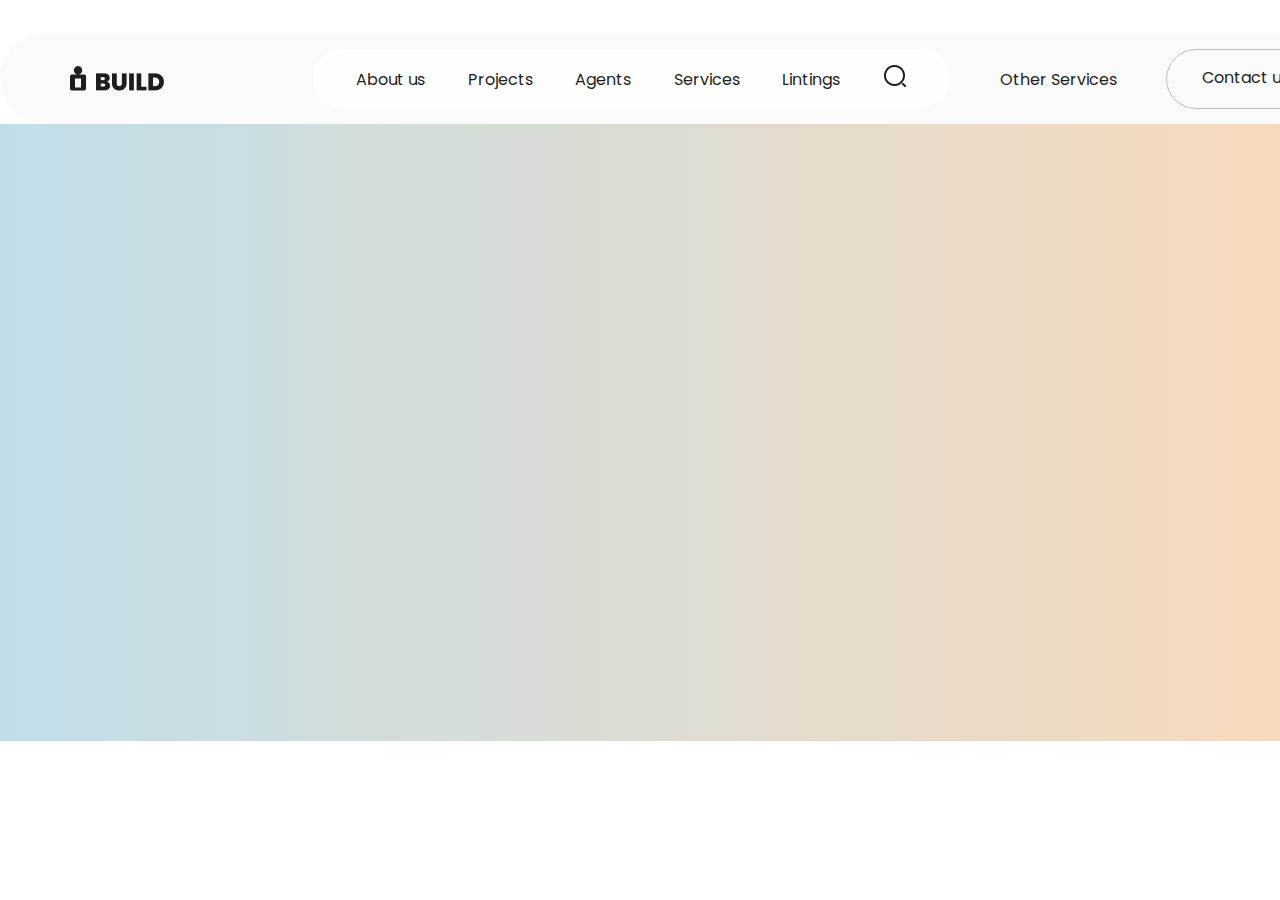
==== class26/index.html @ 7b9838ec "figma practice" ====
<!DOCTYPE html>
<html lang="en">
<head>
    <meta charset="UTF-8">
    <meta name="viewport" content="width=device-width, initial-scale=1.0">
    <title>Document</title>
    <link rel="stylesheet" href="style.css">
</head>
<body>

    <div class="container">

<!--  Header -->

<div class="header">
    <div class="logo"><img src="./assets/images/Logo.png" alt=""></div>
    <div class="tabs">
       <a href="#">About us</a> 
       <a href="#">Projects</a> 
       <a href="#">Agents</a> 
       <a href="#">Services</a> 
       <a href="#">Lintings</a> 
       <a href="#"><img src="./assets/images/search.png" alt=""></a> 
    </div>

    <div class="tab-btns">
        <a href="#">Other Services</a>
        <a href="#" class="btn">Contact us</a>
    </div>
</div>



<!-- home -->
<div class="home"></div>










    </div>
    
</body>
</html>
---- class26/style.css ----
@import url('https://fonts.googleapis.com/css2?family=Poppins:ital,wght@0,100;0,200;0,300;0,400;0,500;0,600;0,700;0,800;0,900;1,100;1,200;1,300;1,400;1,500;1,600;1,700;1,800;1,900&display=swap');

* {
    margin: 0;
    padding: 0;
    box-sizing: border-box;
}


.container {
    width: 1380px;
}

.header {
    width: 100%;
    height: 90px;
    border-radius: 70px;
    background-color: #FAFAFA;
    margin-top: 34px;
    display: flex;
    align-items: center;
}

.logo {
    /* background-color: rgb(246, 149, 149); */
    flex-grow: 1;
    padding-left: 70px;

}

.tabs {
    background-color:#FEFEFF;
    flex-grow: 2;
    height: 60px;
    border-radius: 40px;
    display: flex;
    align-items: center;
    justify-content: space-evenly;
}

.tabs a , .tab-btns a{
    text-decoration: none;
    color: #1F1F1F;
    font-family: "Poppins", sans-serif;
    font-weight: 400;
}

.tab-btns {
    /* background-color: rgb(246, 149, 149); */
    flex-grow: 1;
    height: 60px;
    display: flex;
    align-items: center;
    justify-content: space-evenly;

}

.btn{
    width: 164px;
    height: 60px;
    border: 1px solid #BEBEBE;
    border-radius: 40px;
    padding: 15px 35px 15px 35px;
}

.home{
    width: 100%;
    height: 617px;
    background: linear-gradient(90deg, #C1DEE8 0%, #FBD9B9 100%);

}
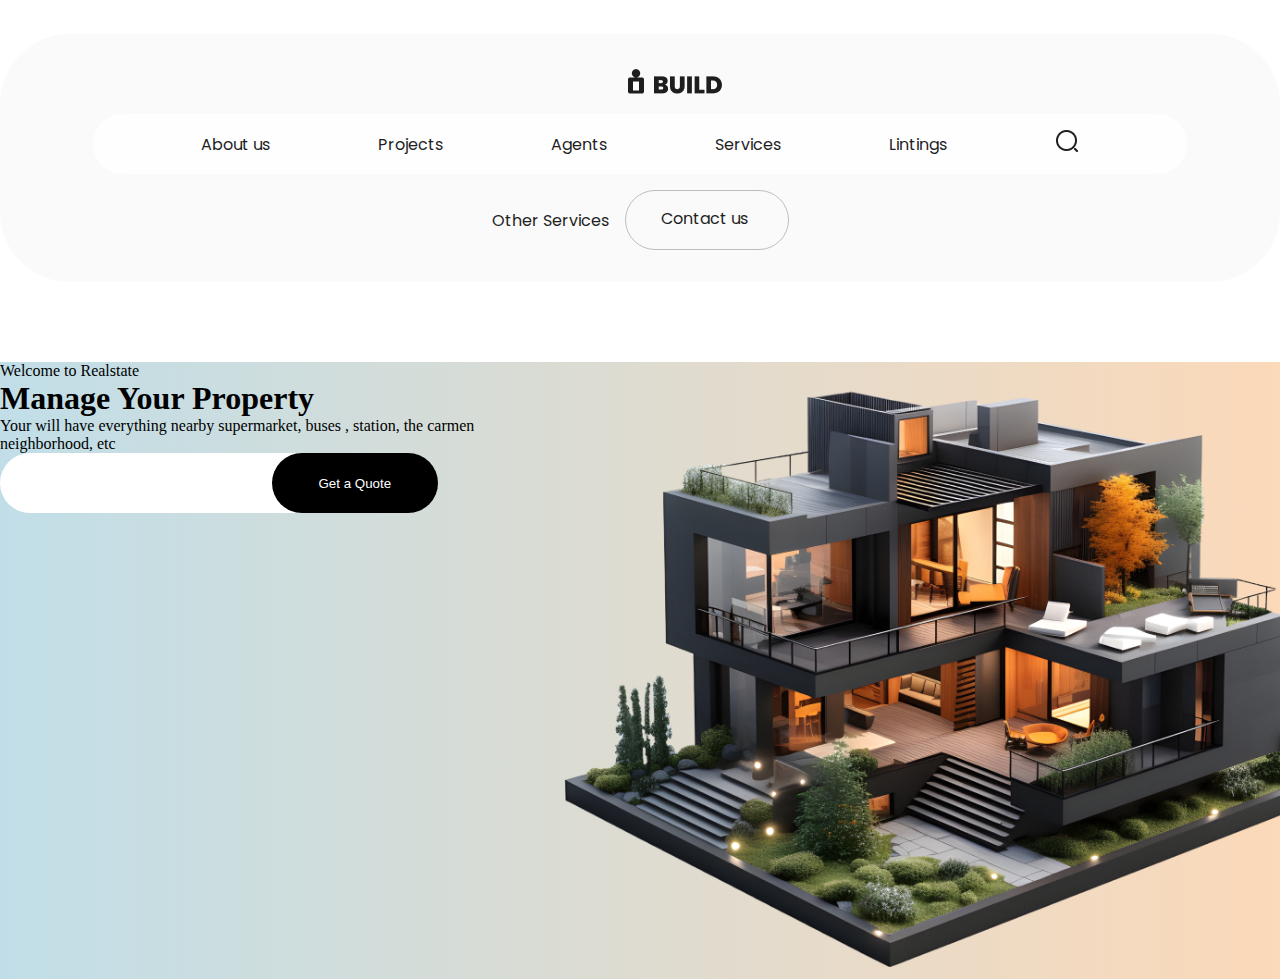
==== commit 108a34da: "figma practice" ====
--- a/class26/index.html
+++ b/class26/index.html
@@ -14,6 +14,7 @@
 
 <div class="header">
     <div class="logo"><img src="./assets/images/Logo.png" alt=""></div>
+   
     <div class="tabs">
        <a href="#">About us</a> 
        <a href="#">Projects</a> 
@@ -32,7 +33,20 @@
 
 
 <!-- home -->
-<div class="home"></div>
+<div class="home">
+<div class="content">
+    <p>Welcome to Realstate</p>
+    <h1>Manage Your Property</h1>
+    <p>Your will have everything nearby supermarket, buses , station, the carmen neighborhood, etc</p>
+
+<div class="input">
+    <input type="text">
+    <button>Get a Quote</button>
+</div>
+
+</div>
+    <img src="./assets/images/home.png" alt="home">
+</div>
 
 
 
--- a/class26/style.css
+++ b/class26/style.css
@@ -9,11 +9,12 @@
 
 .container {
     width: 1380px;
+    margin: auto;
 }
 
 .header {
     width: 100%;
-    height: 90px;
+    min-height: 90px;
     border-radius: 70px;
     background-color: #FAFAFA;
     margin-top: 34px;
@@ -29,16 +30,17 @@
 }
 
 .tabs {
-    background-color:#FEFEFF;
+    background-color: #FEFEFF;
     flex-grow: 2;
-    height: 60px;
+    min-height: 60px;
     border-radius: 40px;
     display: flex;
     align-items: center;
     justify-content: space-evenly;
 }
 
-.tabs a , .tab-btns a{
+.tabs a,
+.tab-btns a {
     text-decoration: none;
     color: #1F1F1F;
     font-family: "Poppins", sans-serif;
@@ -48,14 +50,14 @@
 .tab-btns {
     /* background-color: rgb(246, 149, 149); */
     flex-grow: 1;
-    height: 60px;
+    min-height: 60px;
     display: flex;
     align-items: center;
     justify-content: space-evenly;
 
 }
 
-.btn{
+.btn {
     width: 164px;
     height: 60px;
     border: 1px solid #BEBEBE;
@@ -63,9 +65,86 @@
     padding: 15px 35px 15px 35px;
 }
 
-.home{
+.home {
+    margin-top: 80px;
     width: 100%;
     height: 617px;
     background: linear-gradient(90deg, #C1DEE8 0%, #FBD9B9 100%);
+    display: flex;
+}
+
+
+.input{
+    /* background-color: aqua; */
+    width: 438px;
+    height: 60px;
+    position: relative;
+}
+
+input{
+    border: none;
+    outline: none;
+    width: 76%;
+    position: absolute;
+    top: 0;
+    left: 0;
+    bottom: 0;
+    border-radius: 40px;
+
+}
+
+button{
+    border: none;
+    outline: none;
+    width: 38%;
+    position: absolute;
+    top: 0;
+    right: 0;
+    bottom: 0;
+    background-color: black;
+    color: white;
+    border-radius: 40px;
+}
+
+
+@media only screen and (max-width: 1330px) {
+    .container {
+        width: 100%;
+    }
+
+    .header {
+        flex-direction: column;
+        gap: 1em;
+        padding: 2em;
+    }
+
+    .tabs {
+        width: 90%;
+    }
+
+    .tab-btns {
+        gap: 1em;
+    }
+
+}
+
+
+
+@media only screen and (max-width: 650px) {
+    .logo {
+        padding-left: 0;
+    }
+
+    .tabs {
+        flex-direction: column;
+        gap: 1.5em;
+        padding: 1em 0;
+    }
+
+    .tab-btns {
+        flex-direction: column;
+        gap: 1.5em;
+
+    }
 
 }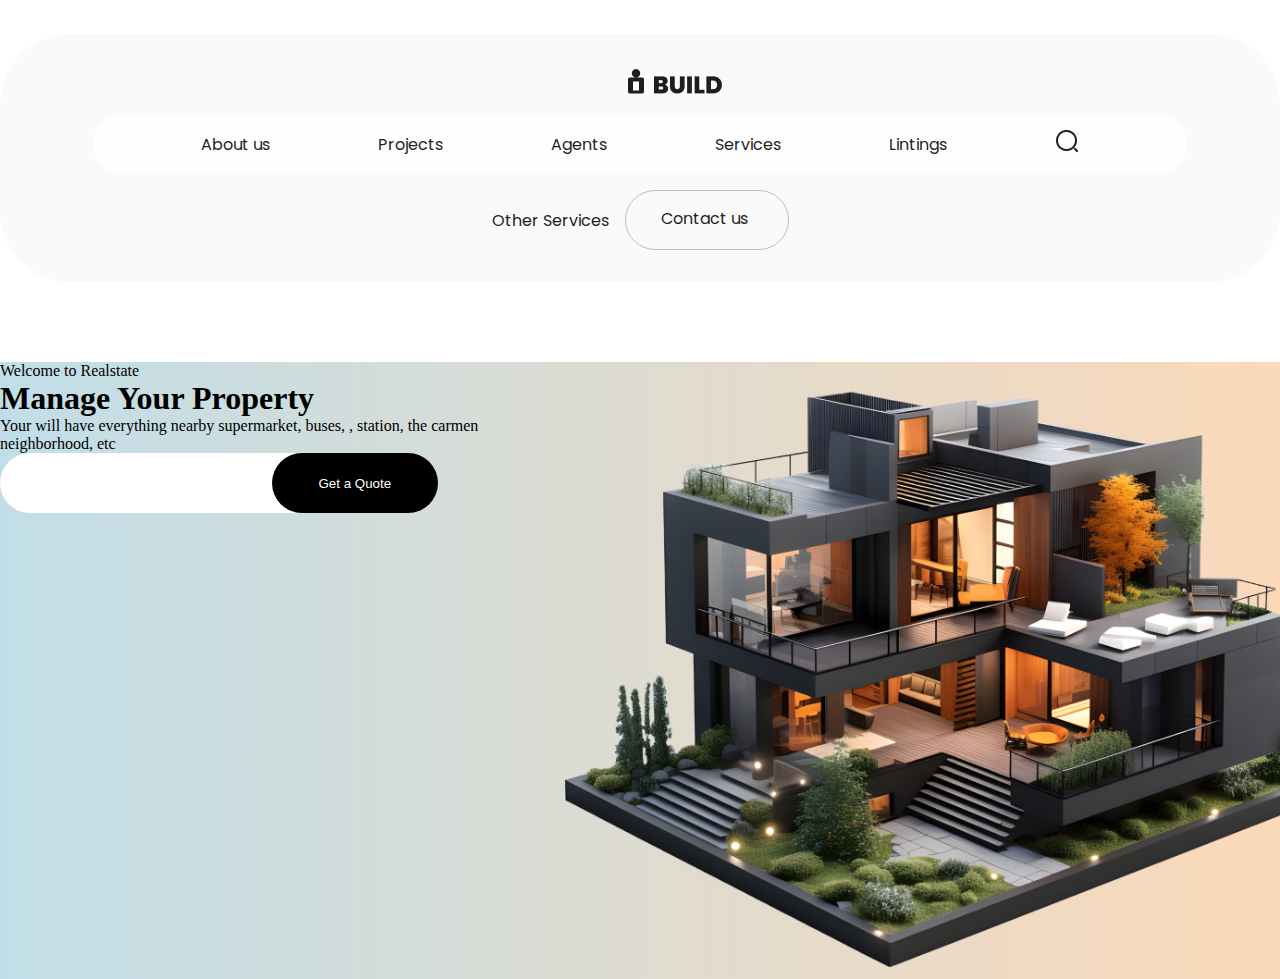
==== commit f7018efd: "figma practice" ====
--- a/class26/index.html
+++ b/class26/index.html
@@ -37,7 +37,7 @@
 <div class="content">
     <p>Welcome to Realstate</p>
     <h1>Manage Your Property</h1>
-    <p>Your will have everything nearby supermarket, buses , station, the carmen neighborhood, etc</p>
+    <p>Your will have everything nearby supermarket, buses, , station, the carmen neighborhood, etc</p>
 
 <div class="input">
     <input type="text">
